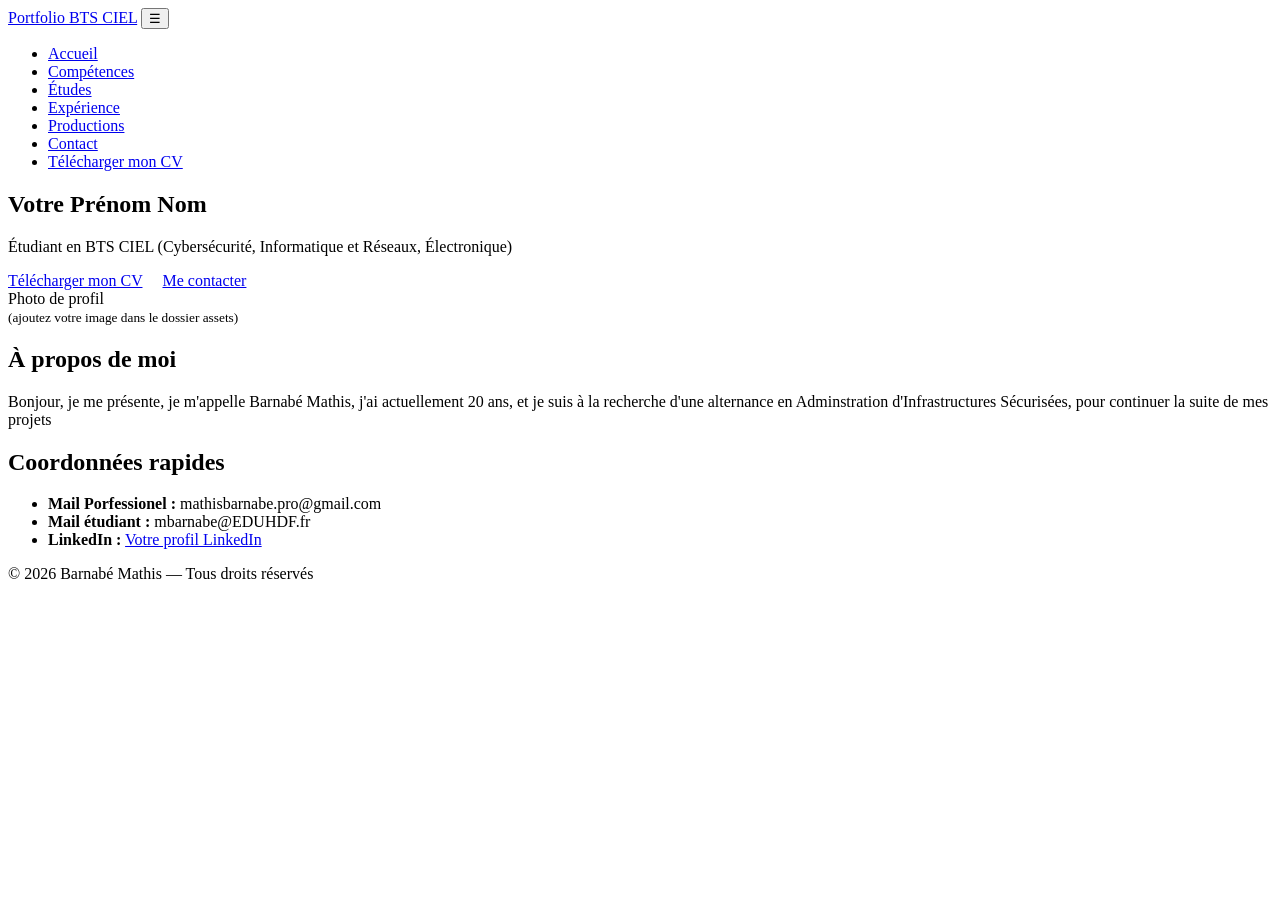
==== index.html @ b852b855 "Update index.html with new personal information" ====
<!DOCTYPE html>
<html lang="fr">
  <head>
    <meta charset="utf-8" />
    <meta name="viewport" content="width=device-width, initial-scale=1" />
    <title>Portfolio — Accueil</title>
    <link rel="stylesheet" href="css/styles.css" />
  </head>
  <body>
    <header class="site-header">
      <div class="header-inner">
        <a class="logo" href="index.html">Portfolio BTS CIEL</a>
        <button
          type="button"
          class="nav-toggle"
          aria-label="Ouvrir le menu"
          aria-expanded="false"
        >
          ☰
        </button>
        <nav class="main-nav" aria-label="Navigation principale">
          <ul>
            <li><a href="index.html" class="active">Accueil</a></li>
            <li><a href="competences.html">Compétences</a></li>
            <li><a href="etudes.html">Études</a></li>
            <li><a href="experience.html">Expérience</a></li>
            <li><a href="productions.html">Productions</a></li>
            <li><a href="contact.html">Contact</a></li>
            <li>
              <a class="btn-cv" href="assets/mon-cv.pdf" download>Télécharger mon CV</a>
            </li>
          </ul>
        </nav>
      </div>
    </header>

    <main>
      <section class="hero">
        <div class="hero-text">
          <h1>Votre Prénom Nom</h1>
          <p class="lead">
            Étudiant en BTS CIEL (Cybersécurité, Informatique et Réseaux, Électronique)
          </p>
          <div class="hero-cta">
            <a class="btn-cv" href="assets/mon-cv.pdf" download>Télécharger mon CV</a>
            <a href="contact.html" style="padding: 0.5rem 1rem; align-self: center"
              >Me contacter</a
            >
          </div>
        </div>
        <div class="hero-photo">
          <div class="photo-frame">
            <!-- Remplacez ce bloc par une image : img src="assets/photo.jpg" alt="Photo de profil" -->
            Photo de profil<br /><small>(ajoutez votre image dans le dossier assets)</small>
          </div>
        </div>
      </section>

      <section class="section-block">
        <h2>À propos de moi</h2>
        <div class="card">
          <p>
            Bonjour, je me présente, je m'appelle Barnabé Mathis, j'ai actuellement 20 ans, et je suis à la recherche d'une alternance en Adminstration d'Infrastructures Sécurisées, pour continuer la suite de mes projets
          </p>
        </div>
      </section>

      <section class="section-block">
        <h2>Coordonnées rapides</h2>
        <div class="card">
          <ul class="contact-list" style="margin: 0">
            <li>
              <strong>Mail Porfessionel :</strong>
              <span>mathisbarnabe.pro@gmail.com</span>
            </li>
            <li>
              <strong>Mail étudiant :</strong>
              <span>mbarnabe@EDUHDF.fr</span>
            </li>
            <li>
              <strong>LinkedIn :</strong>
              <a href="https://www.linkedin.com/in/mathis-barnab%C3%A9-991b58329/" target="_blank" rel="noopener"
                >Votre profil LinkedIn</a
              >
            </li>
          </ul>
        </div>
      </section>
    </main>

    <footer class="site-footer">
      <p>© 2026 Barnabé Mathis — Tous droits réservés</p>
    </footer>
    <script src="js/main.js"></script>
  </body>
</html>
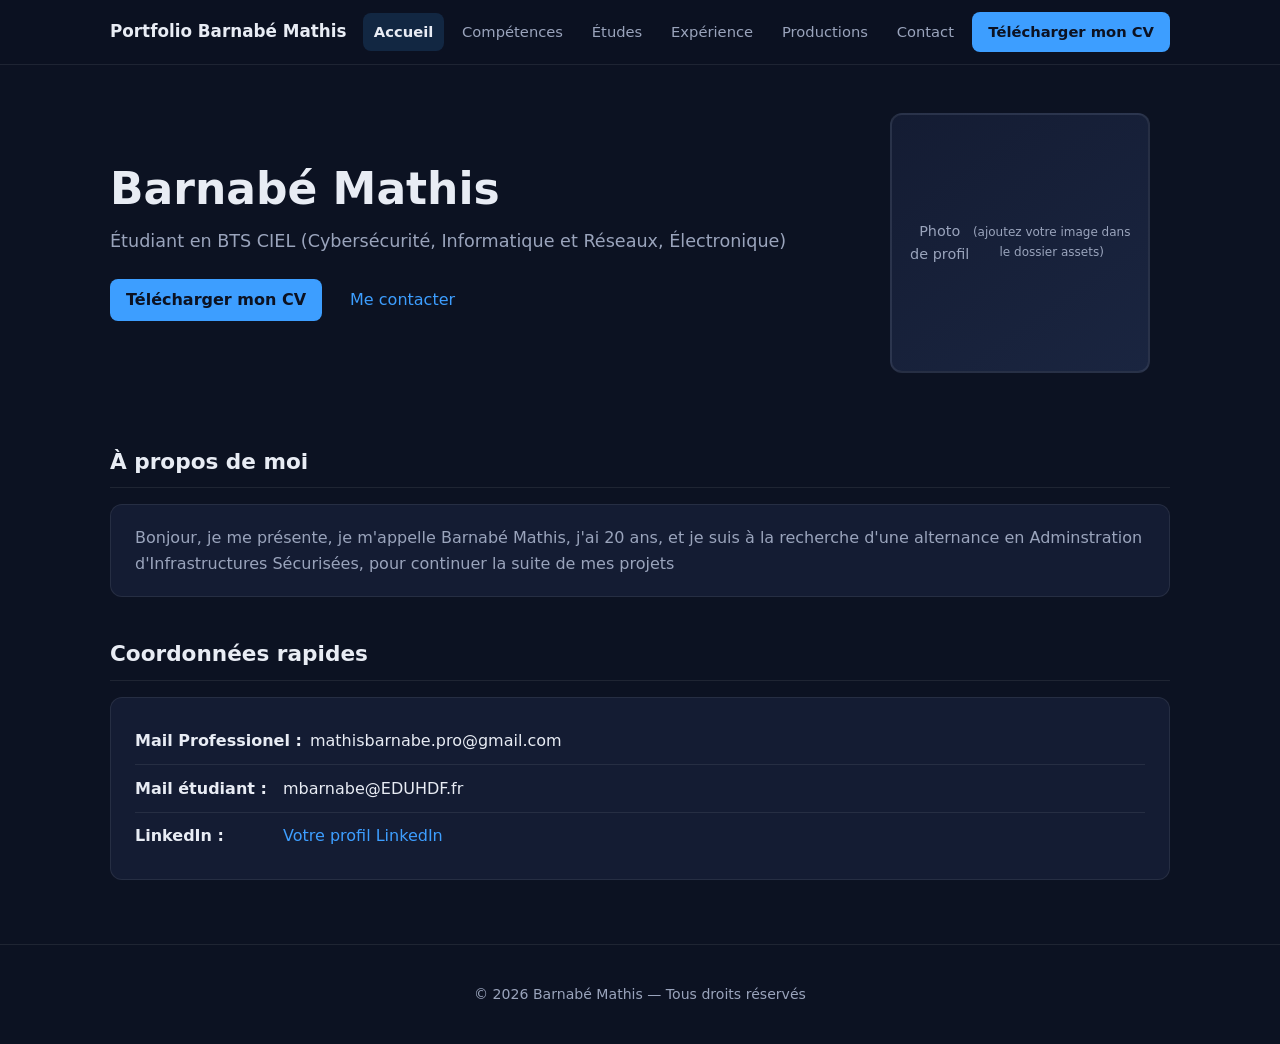
==== commit af27fcc8: "Update index.html" ====
--- a/index.html
+++ b/index.html
@@ -9,7 +9,7 @@
   <body>
     <header class="site-header">
       <div class="header-inner">
-        <a class="logo" href="index.html">Portfolio BTS CIEL</a>
+        <a class="logo" href="index.html">Portfolio Barnabé Mathis</a>
         <button
           type="button"
           class="nav-toggle"
@@ -37,7 +37,7 @@
     <main>
       <section class="hero">
         <div class="hero-text">
-          <h1>Votre Prénom Nom</h1>
+          <h1>Barnabé Mathis</h1>
           <p class="lead">
             Étudiant en BTS CIEL (Cybersécurité, Informatique et Réseaux, Électronique)
           </p>
@@ -60,7 +60,7 @@
         <h2>À propos de moi</h2>
         <div class="card">
           <p>
-            Bonjour, je me présente, je m'appelle Barnabé Mathis, j'ai actuellement 20 ans, et je suis à la recherche d'une alternance en Adminstration d'Infrastructures Sécurisées, pour continuer la suite de mes projets
+            Bonjour, je me présente, je m'appelle Barnabé Mathis, j'ai 20 ans, et je suis à la recherche d'une alternance en Adminstration d'Infrastructures Sécurisées, pour continuer la suite de mes projets
           </p>
         </div>
       </section>
@@ -70,7 +70,7 @@
         <div class="card">
           <ul class="contact-list" style="margin: 0">
             <li>
-              <strong>Mail Porfessionel :</strong>
+              <strong>Mail Professionel :</strong>
               <span>mathisbarnabe.pro@gmail.com</span>
             </li>
             <li>
--- a/css/styles.css
+++ b/css/styles.css
@@ -0,0 +1,656 @@
+/* Portfolio BTS — styles globaux */
+:root {
+  --bg: #0c1222;
+  --bg-card: #141c33;
+  --text: #e8ecf4;
+  --muted: #9aa4bc;
+  --accent: #3d9eff;
+  --accent-soft: rgba(61, 158, 255, 0.15);
+  --border: rgba(255, 255, 255, 0.08);
+  --radius: 12px;
+  --font: "Segoe UI", system-ui, -apple-system, sans-serif;
+}
+
+*,
+*::before,
+*::after {
+  box-sizing: border-box;
+}
+
+html {
+  scroll-behavior: smooth;
+}
+
+body {
+  margin: 0;
+  min-height: 100vh;
+  font-family: var(--font);
+  background: var(--bg);
+  color: var(--text);
+  line-height: 1.6;
+}
+
+a {
+  color: var(--accent);
+  text-decoration: none;
+}
+
+a:hover {
+  text-decoration: underline;
+}
+
+img {
+  max-width: 100%;
+  height: auto;
+  display: block;
+}
+
+/* Header */
+.site-header {
+  position: sticky;
+  top: 0;
+  z-index: 100;
+  background: rgba(12, 18, 34, 0.92);
+  backdrop-filter: blur(10px);
+  border-bottom: 1px solid var(--border);
+}
+
+.header-inner {
+  position: relative;
+  max-width: 1100px;
+  margin: 0 auto;
+  padding: 0.75rem 1.25rem;
+  display: flex;
+  flex-wrap: wrap;
+  align-items: center;
+  justify-content: space-between;
+  gap: 1rem;
+}
+
+.logo {
+  font-weight: 700;
+  font-size: 1.05rem;
+  color: var(--text);
+  white-space: nowrap;
+}
+
+.logo:hover {
+  color: var(--accent);
+  text-decoration: none;
+}
+
+.nav-toggle {
+  display: none;
+  background: transparent;
+  border: 1px solid var(--border);
+  color: var(--text);
+  padding: 0.5rem 0.75rem;
+  border-radius: 8px;
+  cursor: pointer;
+  font-size: 1rem;
+}
+
+.nav-toggle:focus-visible {
+  outline: 2px solid var(--accent);
+  outline-offset: 2px;
+}
+
+.main-nav ul {
+  list-style: none;
+  margin: 0;
+  padding: 0;
+  display: flex;
+  flex-wrap: wrap;
+  align-items: center;
+  gap: 0.35rem 0.5rem;
+}
+
+.main-nav a {
+  display: inline-block;
+  padding: 0.45rem 0.65rem;
+  border-radius: 8px;
+  color: var(--muted);
+  font-size: 0.92rem;
+  text-decoration: none;
+  transition: color 0.15s, background 0.15s;
+}
+
+.main-nav a:hover {
+  color: var(--text);
+  background: var(--accent-soft);
+  text-decoration: none;
+}
+
+.main-nav a.active {
+  color: var(--text);
+  background: var(--accent-soft);
+  font-weight: 600;
+}
+
+.btn-cv {
+  display: inline-flex;
+  align-items: center;
+  gap: 0.35rem;
+  padding: 0.5rem 1rem !important;
+  background: var(--accent) !important;
+  color: #0c1222 !important;
+  font-weight: 600;
+  border-radius: 8px !important;
+}
+
+.btn-cv:hover {
+  filter: brightness(1.08);
+  color: #0c1222 !important;
+}
+
+/* Main */
+main {
+  max-width: 1100px;
+  margin: 0 auto;
+  padding: 2rem 1.25rem 4rem;
+}
+
+.page-title {
+  font-size: clamp(1.75rem, 4vw, 2.25rem);
+  margin: 0 0 0.5rem;
+  font-weight: 700;
+}
+
+.page-subtitle {
+  color: var(--muted);
+  margin: 0 0 2rem;
+  font-size: 1.05rem;
+}
+
+/* Hero accueil */
+.hero {
+  display: grid;
+  gap: 2rem;
+  align-items: center;
+  padding: 1rem 0 2rem;
+}
+
+@media (min-width: 768px) {
+  .hero {
+    grid-template-columns: 1fr 280px;
+  }
+}
+
+.hero-text h1 {
+  font-size: clamp(2rem, 5vw, 2.75rem);
+  margin: 0 0 0.75rem;
+  line-height: 1.15;
+}
+
+.hero-text .lead {
+  color: var(--muted);
+  font-size: 1.1rem;
+  margin: 0 0 1.5rem;
+}
+
+.hero-cta {
+  display: flex;
+  flex-wrap: wrap;
+  gap: 0.75rem;
+}
+
+.hero-photo {
+  justify-self: center;
+}
+
+.photo-frame {
+  width: min(100%, 260px);
+  aspect-ratio: 1;
+  border-radius: var(--radius);
+  border: 2px solid var(--border);
+  background: linear-gradient(145deg, var(--bg-card), #1a2540);
+  overflow: hidden;
+  display: flex;
+  align-items: center;
+  justify-content: center;
+  color: var(--muted);
+  font-size: 0.9rem;
+  text-align: center;
+  padding: 1rem;
+}
+
+.photo-frame img {
+  width: 100%;
+  height: 100%;
+  object-fit: cover;
+}
+
+/* Sections / cards */
+.section-block {
+  margin-top: 2.5rem;
+}
+
+.section-block h2 {
+  font-size: 1.35rem;
+  margin: 0 0 1rem;
+  padding-bottom: 0.5rem;
+  border-bottom: 1px solid var(--border);
+}
+
+.card {
+  background: var(--bg-card);
+  border: 1px solid var(--border);
+  border-radius: var(--radius);
+  padding: 1.25rem 1.5rem;
+}
+
+.card + .card {
+  margin-top: 1rem;
+}
+
+.card h3 {
+  margin: 0 0 0.5rem;
+  font-size: 1.1rem;
+}
+
+.card p {
+  margin: 0;
+  color: var(--muted);
+}
+
+.meta {
+  font-size: 0.85rem;
+  color: var(--accent);
+  margin-bottom: 0.35rem;
+}
+
+/* Expérience — logo entreprise */
+.experience-header {
+  display: flex;
+  align-items: center;
+  gap: 0.75rem;
+  margin-bottom: 0.5rem;
+}
+
+.experience-header h3 {
+  margin: 0;
+}
+
+.experience-logo {
+  width: 72px;
+  height: 72px;
+  border-radius: 14px;
+  background: rgba(255, 255, 255, 0.04);
+  border: 1px solid var(--border);
+  display: grid;
+  place-items: center;
+  overflow: hidden;
+  flex: 0 0 auto;
+}
+
+.experience-logo img {
+  width: 100%;
+  height: 100%;
+  object-fit: contain;
+  padding: 8px;
+}
+
+/* Grille compétences */
+.skills-grid {
+  display: grid;
+  grid-template-columns: repeat(auto-fill, minmax(240px, 1fr));
+  gap: 1rem;
+  align-items: start;
+}
+
+.skills-hint {
+  margin: -0.75rem 0 1.25rem;
+  font-size: 0.92rem;
+  color: var(--muted);
+}
+
+.skill-item {
+  background: var(--bg-card);
+  border: 1px solid var(--border);
+  border-radius: var(--radius);
+  padding: 1rem 1.15rem;
+  position: relative;
+  z-index: 1;
+  outline: none;
+  cursor: pointer;
+  transition:
+    transform 0.35s cubic-bezier(0.22, 1, 0.36, 1),
+    box-shadow 0.35s ease,
+    border-color 0.25s ease;
+}
+
+.skill-item.is-expanded {
+  transform: scale(1.045);
+  z-index: 5;
+  box-shadow: 0 18px 48px rgba(0, 0, 0, 0.42);
+  border-color: rgba(61, 158, 255, 0.35);
+}
+
+.skill-item.is-expanded .skill-more {
+  grid-template-rows: 1fr;
+}
+
+.skill-item h3 {
+  margin: 0 0 0.5rem;
+  font-size: 1rem;
+}
+
+.skill-icons {
+  display: flex;
+  flex-wrap: wrap;
+  gap: 0.65rem;
+  margin: 0.25rem 0 0.75rem;
+}
+
+.skill-icon {
+  width: 60px;
+  height: 60px;
+  border-radius: 20px;
+  background: rgba(255, 255, 255, 0.04);
+  border: 1px solid var(--border);
+  padding: 6px;
+  object-fit: contain;
+}
+
+.skill-item > p {
+  margin: 0;
+  font-size: 0.92rem;
+  color: var(--muted);
+}
+
+.skill-more {
+  display: grid;
+  grid-template-rows: 0fr;
+  transition: grid-template-rows 0.4s cubic-bezier(0.22, 1, 0.36, 1);
+}
+
+.skill-more-inner {
+  min-height: 0;
+  overflow: hidden;
+}
+
+.skill-more-inner p {
+  margin: 0;
+  padding-top: 0.85rem;
+  margin-top: 0.85rem;
+  border-top: 1px solid var(--border);
+  font-size: 0.88rem;
+  color: var(--muted);
+  line-height: 1.55;
+}
+
+.skill-item:focus-visible {
+  border-color: rgba(61, 158, 255, 0.55);
+  box-shadow: 0 0 0 3px var(--accent-soft);
+}
+
+.skill-item.is-expanded:focus-visible {
+  box-shadow:
+    0 0 0 3px var(--accent-soft),
+    0 18px 48px rgba(0, 0, 0, 0.42);
+}
+
+@media (prefers-reduced-motion: reduce) {
+  .skill-item {
+    transition: none;
+  }
+
+  .skill-more {
+    transition: none;
+  }
+
+  .skill-item.is-expanded {
+    transform: none;
+  }
+}
+
+/* Productions */
+.prod-grid {
+  display: grid;
+  grid-template-columns: repeat(auto-fill, minmax(260px, 1fr));
+  gap: 1.25rem;
+}
+
+.prod-card {
+  background: var(--bg-card);
+  border: 1px solid var(--border);
+  border-radius: var(--radius);
+  overflow: hidden;
+}
+
+.prod-thumb {
+  height: 140px;
+  background: linear-gradient(135deg, #1e3a5f, var(--bg));
+  display: flex;
+  align-items: center;
+  justify-content: center;
+  color: var(--muted);
+  font-size: 0.85rem;
+}
+
+.prod-body {
+  padding: 1rem 1.15rem 1.25rem;
+}
+
+.prod-body h3 {
+  margin: 0 0 0.5rem;
+  font-size: 1.05rem;
+}
+
+.prod-body p {
+  margin: 0;
+  font-size: 0.92rem;
+  color: var(--muted);
+}
+
+/* Contact */
+.contact-list {
+  list-style: none;
+  margin: 0;
+  padding: 0;
+}
+
+.contact-list li {
+  padding: 0.65rem 0;
+  border-bottom: 1px solid var(--border);
+  display: flex;
+  flex-wrap: wrap;
+  gap: 0.5rem;
+}
+
+.contact-list li:last-child {
+  border-bottom: none;
+}
+
+.contact-list strong {
+  min-width: 140px;
+  color: var(--text);
+}
+
+/* Page Études — Prochainement & photos d’établissements */
+.prochainement-intro p:last-child {
+  margin-bottom: 0;
+}
+
+.gallery-lead {
+  margin: 1.5rem 0 0.35rem;
+  font-size: 1rem;
+  font-weight: 600;
+  color: var(--text);
+}
+
+.gallery-hint {
+  margin: 0 0 1.25rem;
+  font-size: 0.88rem;
+  color: var(--muted);
+}
+
+.gallery-hint code {
+  font-size: 0.85em;
+  padding: 0.15rem 0.4rem;
+  border-radius: 6px;
+  background: var(--bg-card);
+  border: 1px solid var(--border);
+  color: var(--accent);
+}
+
+.etablissements-grid {
+  display: grid;
+  grid-template-columns: 1fr 1fr;
+  grid-template-rows: auto auto;
+  gap: 1.25rem;
+}
+
+/* Les 2 premières cartes (Condorcet) : colonne 1 et 2, ligne 1 */
+.etablissement-card:nth-child(1) {
+  grid-column: 1;
+  grid-row: 1;
+}
+
+.etablissement-card:nth-child(2) {
+  grid-column: 2;
+  grid-row: 1;
+}
+
+/* Saint-Luc : pleine largeur sur la ligne 2 */
+.etablissement-card:nth-child(3) {
+  grid-column: 1 / -1;
+  grid-row: 2;
+}
+
+.etablissement-card {
+  margin: 0;
+  background: var(--bg-card);
+  border: 1px solid var(--border);
+  border-radius: var(--radius);
+  overflow: hidden;
+  display: flex;
+  flex-direction: column;
+}
+
+/* Les 2 cartes Condorcet */
+.etablissement-card:nth-child(1) .etablissement-photo,
+.etablissement-card:nth-child(2) .etablissement-photo {
+  aspect-ratio: 4 / 3;
+  background: #1a2540;
+  overflow: hidden;
+  display: flex;
+  align-items: center;
+  justify-content: center;
+}
+
+/* Saint-Luc : plus haute pour que le logo soit lisible */
+.etablissement-card:nth-child(3) .etablissement-photo {
+  aspect-ratio: 16 / 6;
+  background: #ffffff10;
+  overflow: hidden;
+  display: flex;
+  align-items: center;
+  justify-content: center;
+}
+
+/* TOUTES les images : contain pour ne pas rogner */
+.etablissement-photo img {
+  width: 100%;
+  height: 100%;
+  object-fit: contain;   /* ← clé du fix */
+  padding: 0.75rem;      /* légère marge pour ne pas coller aux bords */
+}
+
+.etablissement-photo {
+  aspect-ratio: 4 / 3;
+  background: linear-gradient(145deg, #1a2540, var(--bg));
+  overflow: hidden;
+}
+
+.etablissement-photo img {
+  width: 100%;
+  height: 100%;
+  object-fit: cover;
+}
+
+.etablissement-card figcaption {
+  padding: 0.75rem 1rem 1rem;
+  font-size: 0.9rem;
+  color: var(--muted);
+  text-align: center;
+  line-height: 1.4;
+}
+
+/* Footer */
+.site-footer {
+  margin-top: auto;
+  padding: 1.5rem 1.25rem;
+  text-align: center;
+  color: var(--muted);
+  font-size: 0.88rem;
+  border-top: 1px solid var(--border);
+}
+
+body {
+  display: flex;
+  flex-direction: column;
+}
+
+/* Nav mobile */
+@media (max-width: 900px) {
+   .etablissements-grid {
+    grid-template-columns: 1fr;
+  }
+
+  .etablissement-card:nth-child(1),
+  .etablissement-card:nth-child(2),
+  .etablissement-card:nth-child(3) {
+    grid-column: 1;
+    grid-row: auto;
+  }
+  .nav-toggle {
+    display: block;
+  }
+
+  .main-nav {
+    display: none;
+    position: absolute;
+    left: 0;
+    right: 0;
+    top: 100%;
+    background: rgba(12, 18, 34, 0.98);
+    border-bottom: 1px solid var(--border);
+    padding: 1rem 1.25rem 1.25rem;
+  }
+
+  .main-nav.is-open {
+    display: block;
+  }
+
+  .main-nav ul {
+    flex-direction: column;
+    align-items: stretch;
+  }
+
+  .main-nav a {
+    width: 100%;
+  }
+
+  .header-inner {
+    flex-wrap: wrap;
+  }
+
+  .main-nav {
+    order: 3;
+    width: 100%;
+  }
+}
+
+.skill-item .prod-thumb {
+  margin: -1rem -1.15rem 1rem;  /* colle aux bords de la card */
+  border-radius: var(--radius) var(--radius) 0 0;
+  height: 140px;
+  overflow: hidden;
+}
+
+.skill-item .prod-thumb img {
+  width: 100%;
+  height: 100%;
+  object-fit: cover;
+}
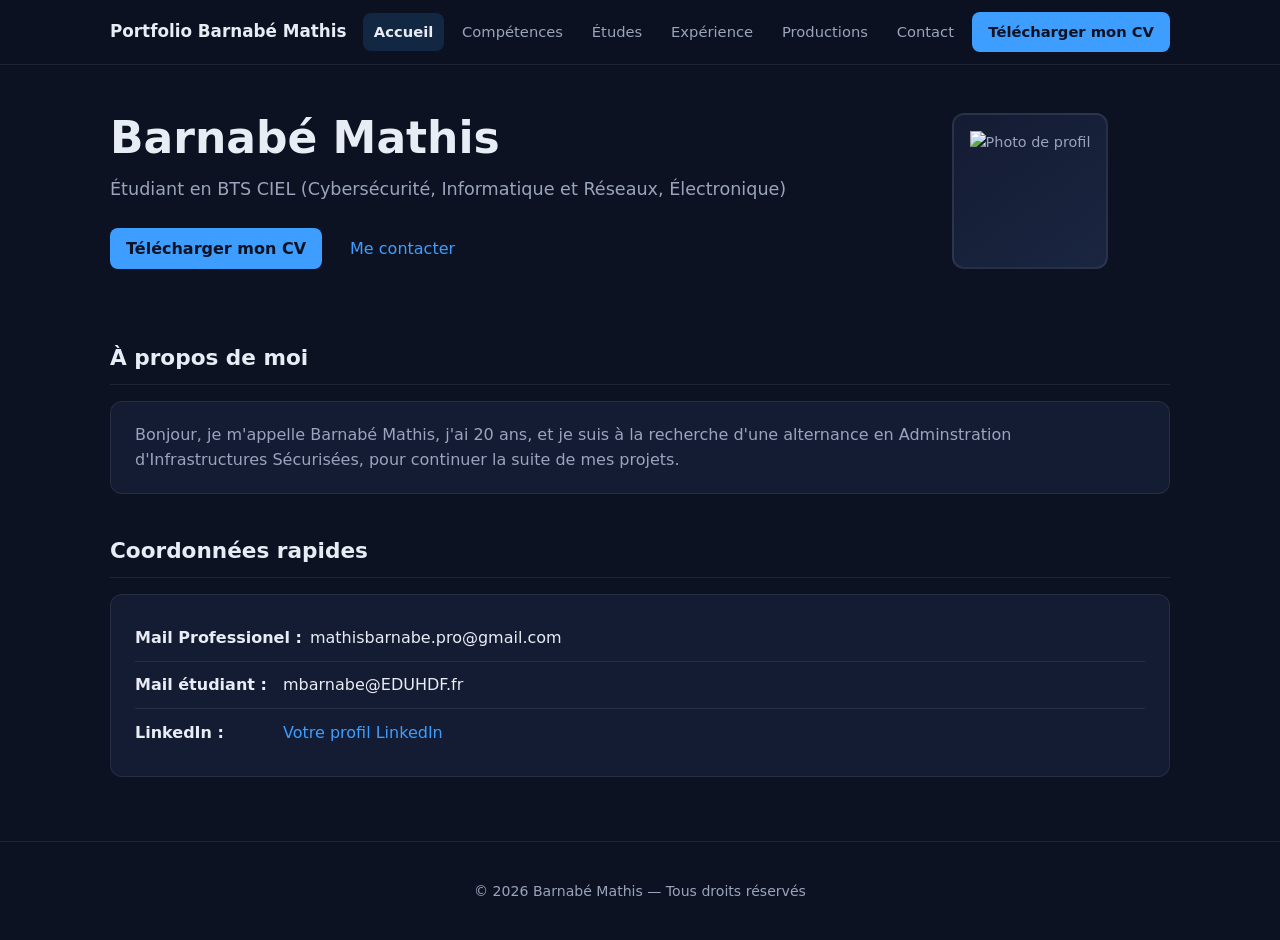
==== commit 74bc1bc7: "Update index.html" ====
--- a/index.html
+++ b/index.html
@@ -51,7 +51,7 @@
         <div class="hero-photo">
           <div class="photo-frame">
             <!-- Remplacez ce bloc par une image : img src="assets/photo.jpg" alt="Photo de profil" -->
-            Photo de profil<br /><small>(ajoutez votre image dans le dossier assets)</small>
+            <img src="assets/moi.jpg" alt="Photo de profil"/>
           </div>
         </div>
       </section>
@@ -60,7 +60,7 @@
         <h2>À propos de moi</h2>
         <div class="card">
           <p>
-            Bonjour, je me présente, je m'appelle Barnabé Mathis, j'ai 20 ans, et je suis à la recherche d'une alternance en Adminstration d'Infrastructures Sécurisées, pour continuer la suite de mes projets
+            Bonjour, je m'appelle Barnabé Mathis, j'ai 20 ans, et je suis à la recherche d'une alternance en Adminstration d'Infrastructures Sécurisées, pour continuer la suite de mes projets.
           </p>
         </div>
       </section>
--- a/css/styles.css
+++ b/css/styles.css
@@ -419,13 +419,27 @@
 }
 
 .prod-thumb {
-  height: 140px;
+  height: 160px;
+  overflow: hidden;
   background: linear-gradient(135deg, #1e3a5f, var(--bg));
   display: flex;
   align-items: center;
   justify-content: center;
   color: var(--muted);
   font-size: 0.85rem;
+}
+
+.prod-thumb img {
+  width: 100% !important;
+  height: 160px !important;
+  max-width: unset !important;
+  object-fit: cover !important;
+  display: block !important;
+}
+
+.skill-item .prod-thumb {
+  margin: -1rem -1.15rem 1rem -1.15rem;
+  border-radius: var(--radius) var(--radius) 0 0;
 }
 
 .prod-body {
@@ -467,7 +481,7 @@
   color: var(--text);
 }
 
-/* Page Études — Prochainement & photos d’établissements */
+/* Page Études — Prochainement & photos d'établissements */
 .prochainement-intro p:last-child {
   margin-bottom: 0;
 }
@@ -501,7 +515,6 @@
   gap: 1.25rem;
 }
 
-/* Les 2 premières cartes (Condorcet) : colonne 1 et 2, ligne 1 */
 .etablissement-card:nth-child(1) {
   grid-column: 1;
   grid-row: 1;
@@ -512,7 +525,6 @@
   grid-row: 1;
 }
 
-/* Saint-Luc : pleine largeur sur la ligne 2 */
 .etablissement-card:nth-child(3) {
   grid-column: 1 / -1;
   grid-row: 2;
@@ -528,7 +540,6 @@
   flex-direction: column;
 }
 
-/* Les 2 cartes Condorcet */
 .etablissement-card:nth-child(1) .etablissement-photo,
 .etablissement-card:nth-child(2) .etablissement-photo {
   aspect-ratio: 4 / 3;
@@ -539,7 +550,6 @@
   justify-content: center;
 }
 
-/* Saint-Luc : plus haute pour que le logo soit lisible */
 .etablissement-card:nth-child(3) .etablissement-photo {
   aspect-ratio: 16 / 6;
   background: #ffffff10;
@@ -549,24 +559,11 @@
   justify-content: center;
 }
 
-/* TOUTES les images : contain pour ne pas rogner */
 .etablissement-photo img {
   width: 100%;
   height: 100%;
-  object-fit: contain;   /* ← clé du fix */
-  padding: 0.75rem;      /* légère marge pour ne pas coller aux bords */
-}
-
-.etablissement-photo {
-  aspect-ratio: 4 / 3;
-  background: linear-gradient(145deg, #1a2540, var(--bg));
-  overflow: hidden;
-}
-
-.etablissement-photo img {
-  width: 100%;
-  height: 100%;
-  object-fit: cover;
+  object-fit: contain;
+  padding: 0.75rem;
 }
 
 .etablissement-card figcaption {
@@ -594,7 +591,7 @@
 
 /* Nav mobile */
 @media (max-width: 900px) {
-   .etablissements-grid {
+  .etablissements-grid {
     grid-template-columns: 1fr;
   }
 
@@ -604,6 +601,7 @@
     grid-column: 1;
     grid-row: auto;
   }
+
   .nav-toggle {
     display: block;
   }
@@ -641,16 +639,3 @@
     width: 100%;
   }
 }
-
-.skill-item .prod-thumb {
-  margin: -1rem -1.15rem 1rem;  /* colle aux bords de la card */
-  border-radius: var(--radius) var(--radius) 0 0;
-  height: 140px;
-  overflow: hidden;
-}
-
-.skill-item .prod-thumb img {
-  width: 100%;
-  height: 100%;
-  object-fit: cover;
-}
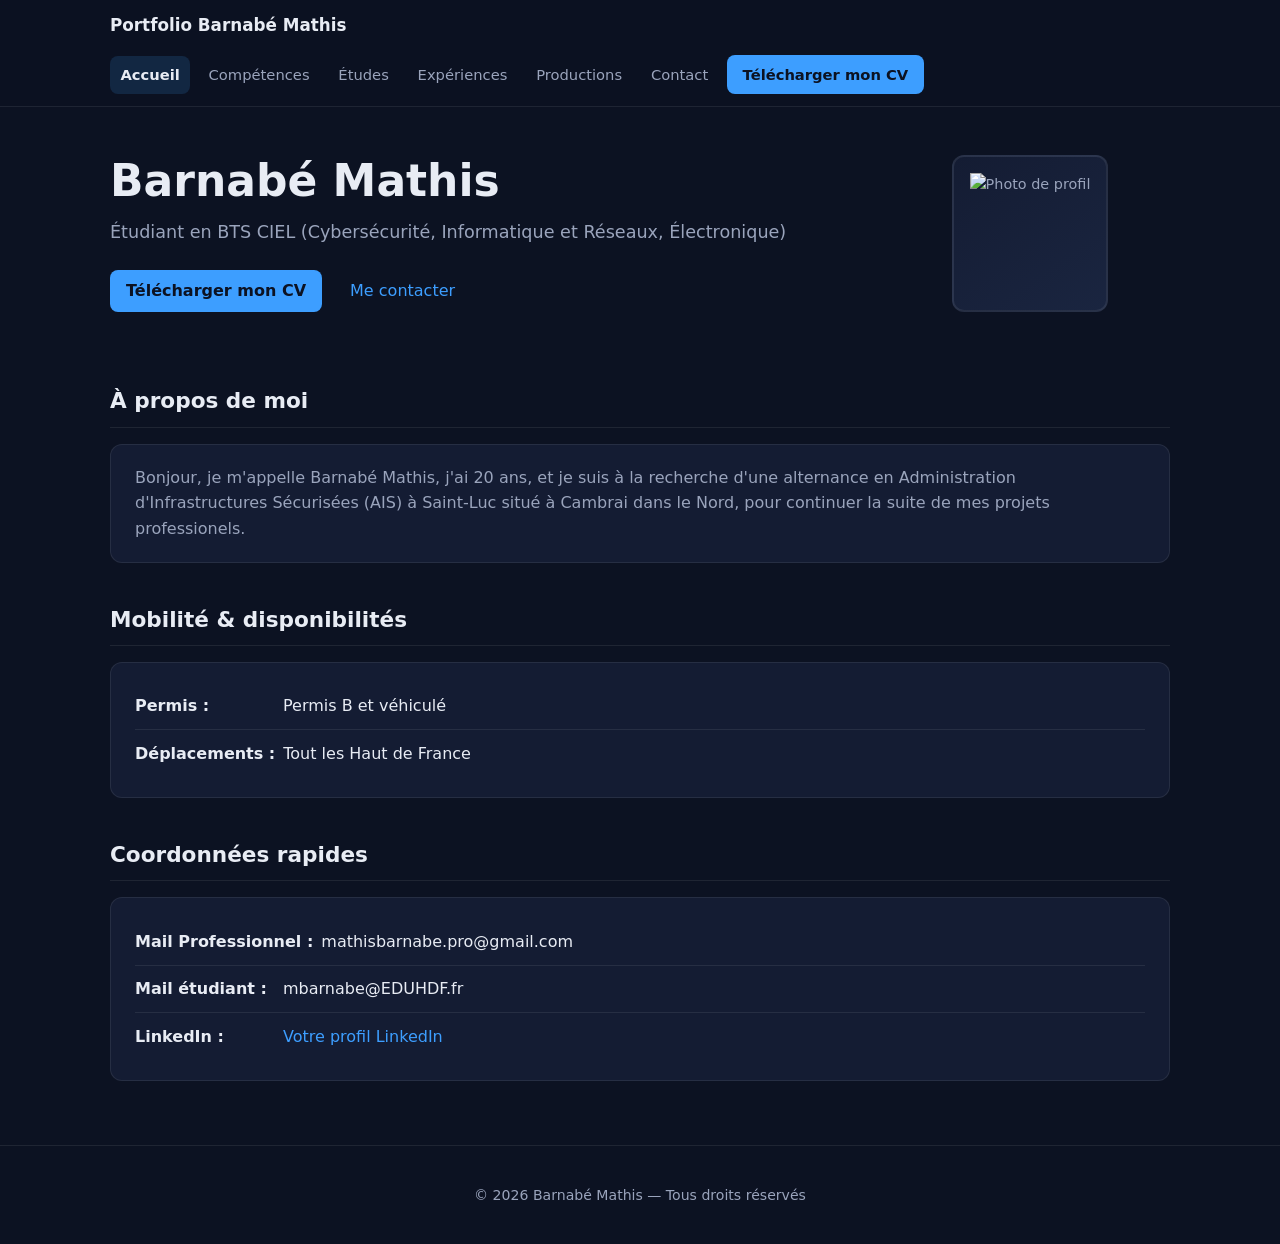
==== commit 41bc57a3: "Update index.html" ====
--- a/index.html
+++ b/index.html
@@ -23,7 +23,7 @@
             <li><a href="index.html" class="active">Accueil</a></li>
             <li><a href="competences.html">Compétences</a></li>
             <li><a href="etudes.html">Études</a></li>
-            <li><a href="experience.html">Expérience</a></li>
+            <li><a href="experiences.html">Expériences</a></li>
             <li><a href="productions.html">Productions</a></li>
             <li><a href="contact.html">Contact</a></li>
             <li>
@@ -43,15 +43,14 @@
           </p>
           <div class="hero-cta">
             <a class="btn-cv" href="assets/mon-cv.pdf" download>Télécharger mon CV</a>
-            <a href="contact.html" style="padding: 0.5rem 1rem; align-self: center"
-              >Me contacter</a
-            >
+            <a href="contact.html" style="padding: 0.5rem 1rem; align-self: center">
+              Me contacter
+            </a>
           </div>
         </div>
         <div class="hero-photo">
           <div class="photo-frame">
-            <!-- Remplacez ce bloc par une image : img src="assets/photo.jpg" alt="Photo de profil" -->
-            <img src="assets/moi.jpg" alt="Photo de profil"/>
+            <img src="assets/moi.png" alt="Photo de profil" />
           </div>
         </div>
       </section>
@@ -60,8 +59,24 @@
         <h2>À propos de moi</h2>
         <div class="card">
           <p>
-            Bonjour, je m'appelle Barnabé Mathis, j'ai 20 ans, et je suis à la recherche d'une alternance en Adminstration d'Infrastructures Sécurisées, pour continuer la suite de mes projets.
+            Bonjour, je m'appelle Barnabé Mathis, j'ai 20 ans, et je suis à la recherche d'une alternance en Administration d'Infrastructures Sécurisées (AIS) à Saint-Luc situé à Cambrai dans le Nord, pour continuer la suite de mes projets professionels.
           </p>
+        </div>
+      </section>
+
+      <section class="section-block">
+        <h2>Mobilité & disponibilités</h2>
+        <div class="card">
+          <ul class="contact-list" style="margin: 0">
+            <li>
+              <strong>Permis :</strong>
+              <span>Permis B et véhiculé</span>
+            </li>
+            <li>
+              <strong>Déplacements :</strong>
+              <span>Tout les Haut de France</span>
+            </li>
+          </ul>
         </div>
       </section>
 
@@ -70,7 +85,7 @@
         <div class="card">
           <ul class="contact-list" style="margin: 0">
             <li>
-              <strong>Mail Professionel :</strong>
+              <strong>Mail Professionnel :</strong>
               <span>mathisbarnabe.pro@gmail.com</span>
             </li>
             <li>
@@ -79,9 +94,13 @@
             </li>
             <li>
               <strong>LinkedIn :</strong>
-              <a href="https://www.linkedin.com/in/mathis-barnab%C3%A9-991b58329/" target="_blank" rel="noopener"
-                >Votre profil LinkedIn</a
+              <a
+                href="https://www.linkedin.com/public-profile/settings/?trk=d_flagship3_profile_self_view_public_profile&lipi=urn%3Ali%3Apage%3Ad_flagship3_profile_view_base%3BXgHfY289TxCffsd84F4pGQ%3D%3D"
+                target="_blank"
+                rel="noopener"
               >
+                Votre profil LinkedIn
+              </a>
             </li>
           </ul>
         </div>
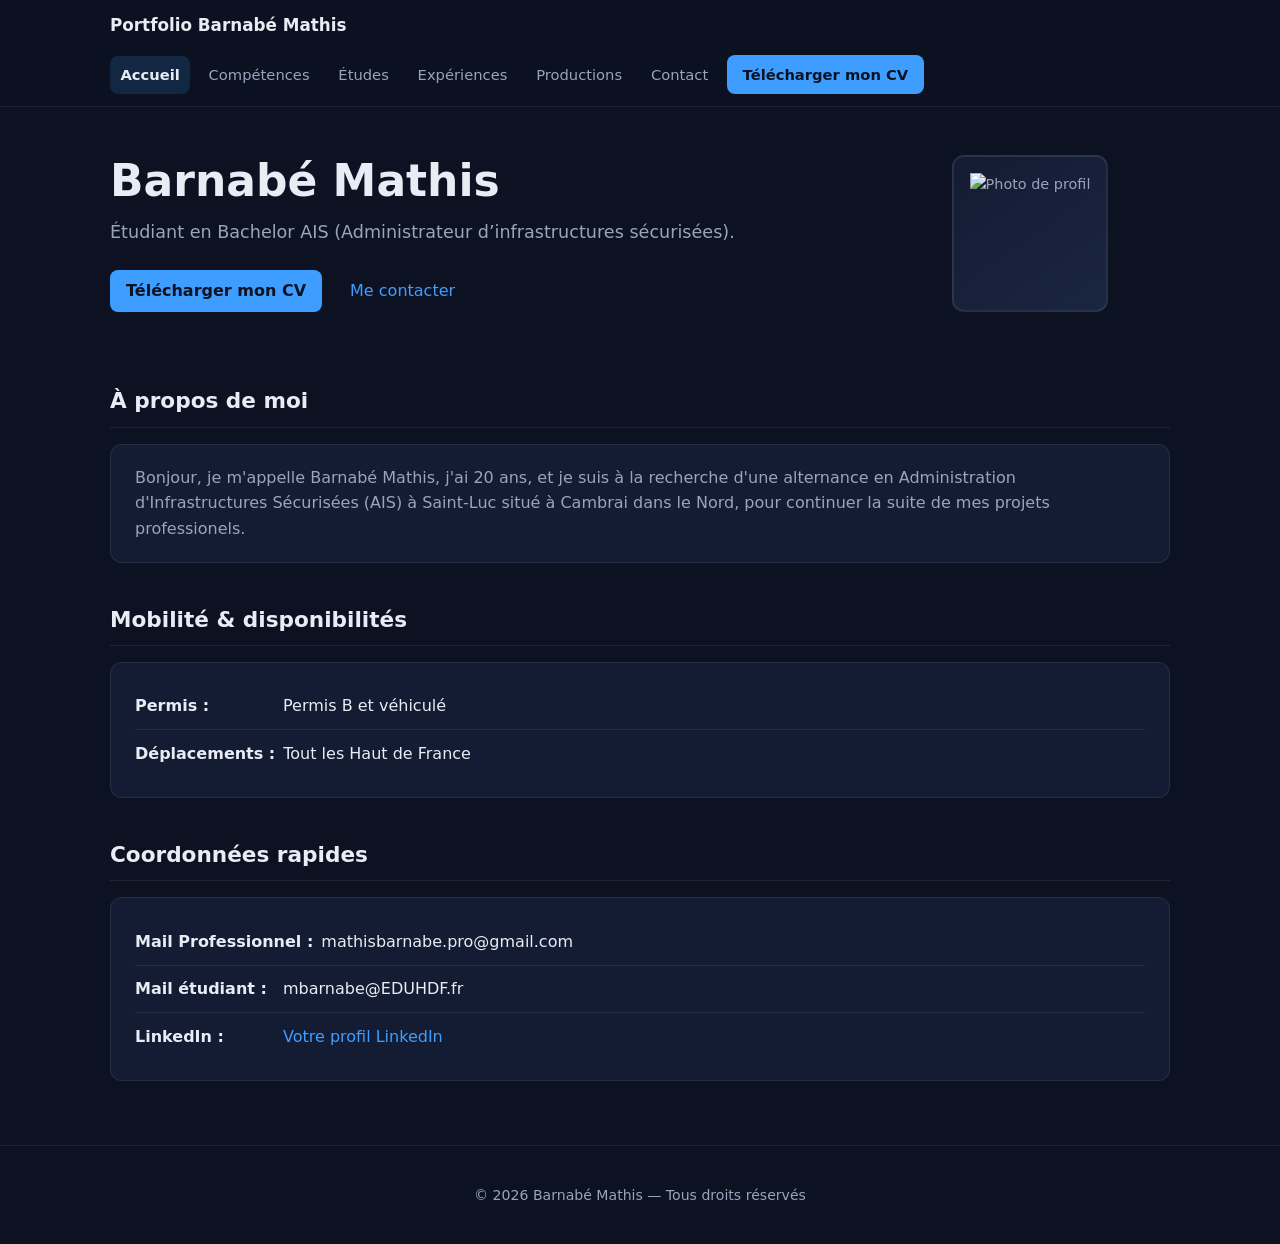
==== commit 69f388b9: "Revise hero section and improve formatting Updated the hero section text and corrected some formatti" ====
--- a/index.html
+++ b/index.html
@@ -39,7 +39,7 @@
         <div class="hero-text">
           <h1>Barnabé Mathis</h1>
           <p class="lead">
-            Étudiant en BTS CIEL (Cybersécurité, Informatique et Réseaux, Électronique)
+            Étudiant en Bachelor AIS (Administrateur d’infrastructures sécurisées).
           </p>
           <div class="hero-cta">
             <a class="btn-cv" href="assets/mon-cv.pdf" download>Télécharger mon CV</a>
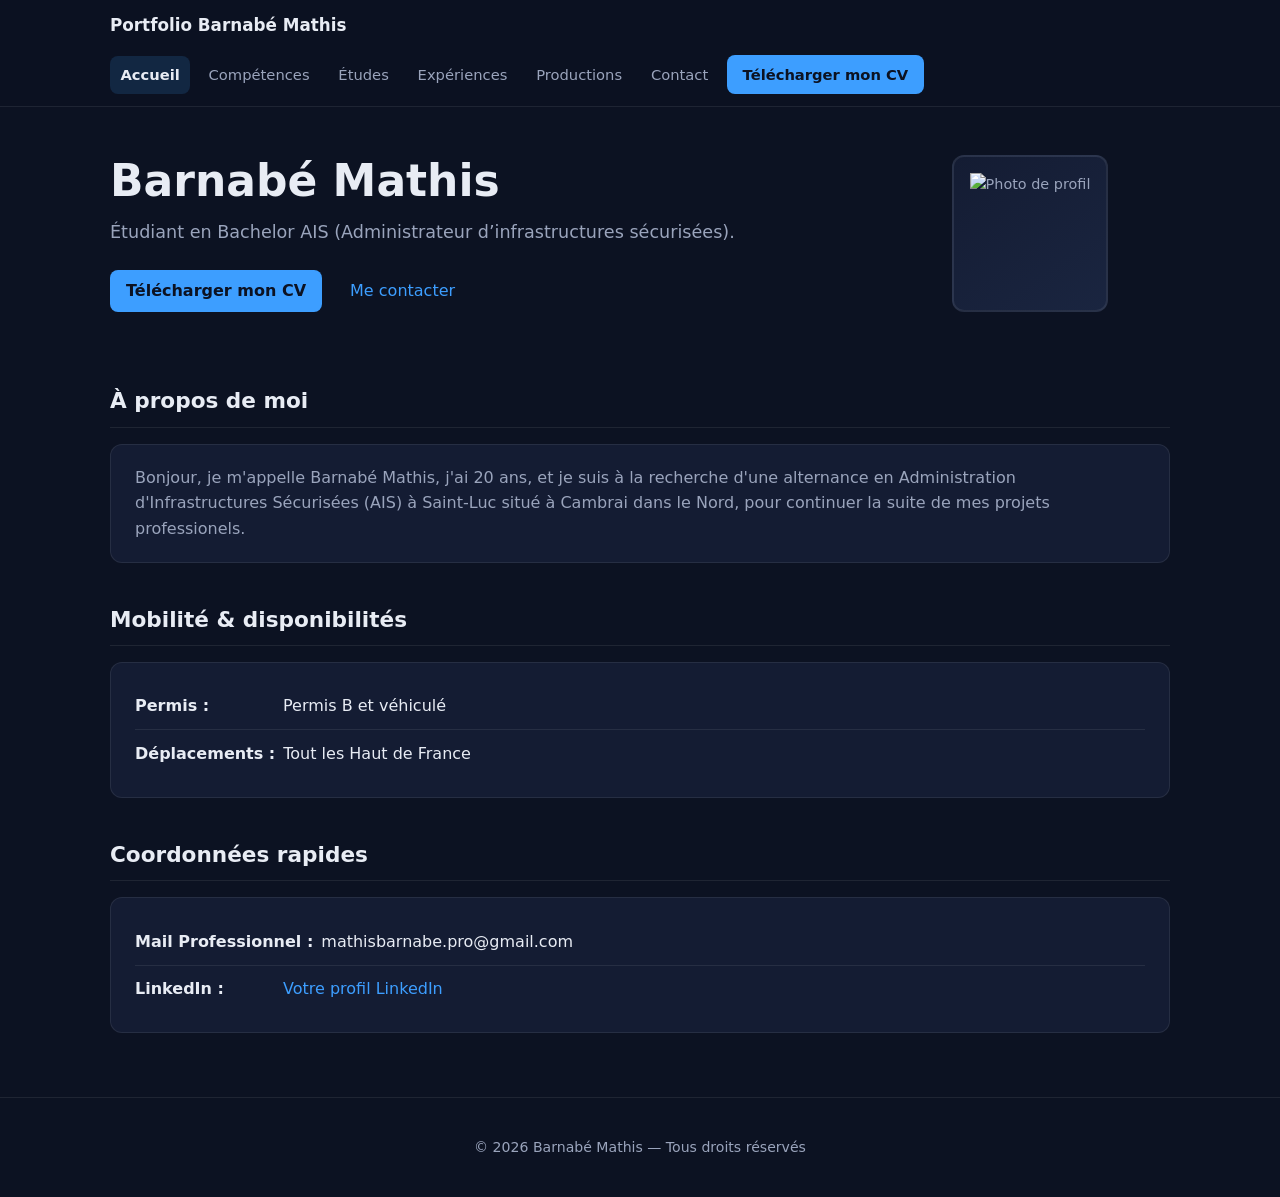
==== commit c7954e02: "Update index.html" ====
--- a/index.html
+++ b/index.html
@@ -27,7 +27,7 @@
             <li><a href="productions.html">Productions</a></li>
             <li><a href="contact.html">Contact</a></li>
             <li>
-              <a class="btn-cv" href="assets/mon-cv.pdf" download>Télécharger mon CV</a>
+              <a class="btn-cv" href="assets/CV_Barnabe_Mathis.pdf" download>Télécharger mon CV</a>
             </li>
           </ul>
         </nav>
@@ -89,10 +89,6 @@
               <span>mathisbarnabe.pro@gmail.com</span>
             </li>
             <li>
-              <strong>Mail étudiant :</strong>
-              <span>mbarnabe@EDUHDF.fr</span>
-            </li>
-            <li>
               <strong>LinkedIn :</strong>
               <a
                 href="https://www.linkedin.com/public-profile/settings/?trk=d_flagship3_profile_self_view_public_profile&lipi=urn%3Ali%3Apage%3Ad_flagship3_profile_view_base%3BXgHfY289TxCffsd84F4pGQ%3D%3D"
